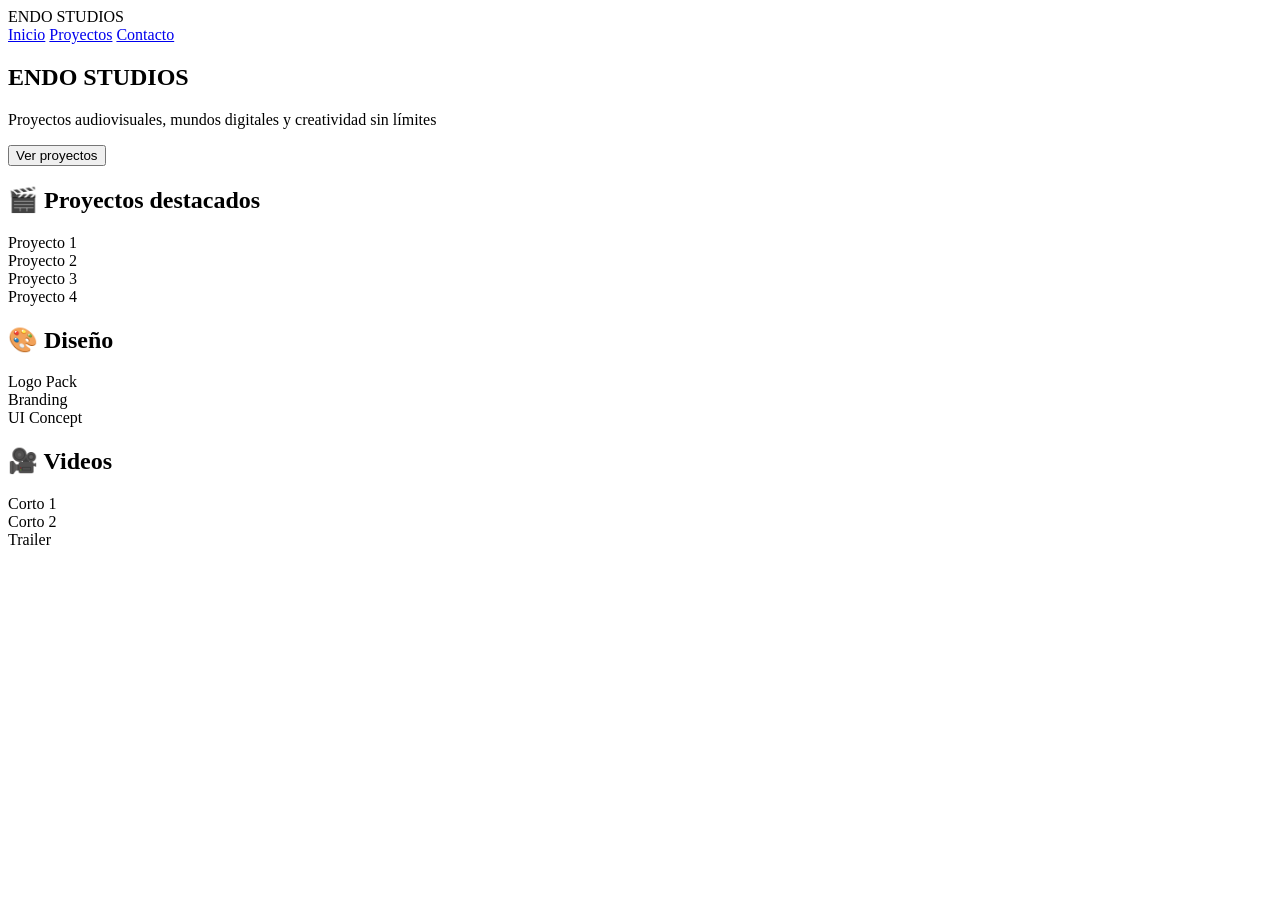
==== index.html @ b7f03356 "Update index.html" ====
<!DOCTYPE html>
<html lang="es">
<head>
  <meta charset="UTF-8">
  <title>ENDO STUDIOS</title>
  <link rel="stylesheet" href="style.css">
</head>

<body>

  <!-- NAV -->
  <header class="nav">
    <div class="logo">ENDO STUDIOS</div>
    <nav>
      <a href="#">Inicio</a>
      <a href="#proyectos">Proyectos</a>
      <a href="#contacto">Contacto</a>
    </nav>
  </header>

  <!-- HERO -->
  <section class="hero">
    <div class="hero-content">
      <h1>ENDO STUDIOS</h1>
      <p>Proyectos audiovisuales, mundos digitales y creatividad sin límites</p>
      <button>Ver proyectos</button>
    </div>
  </section>

  <!-- FILAS -->
  <section class="row" id="proyectos">
    <h2>🎬 Proyectos destacados</h2>
    <div class="row-scroll">
      <div class="card">Proyecto 1</div>
      <div class="card">Proyecto 2</div>
      <div class="card">Proyecto 3</div>
      <div class="card">Proyecto 4</div>
    </div>
  </section>

  <section class="row">
    <h2>🎨 Diseño</h2>
    <div class="row-scroll">
      <div class="card">Logo Pack</div>
      <div class="card">Branding</div>
      <div class="card">UI Concept</div>
    </div>
  </section>

  <section class="row">
    <h2>🎥 Videos</h2>
    <div class="row-scroll">
      <div class="card">Corto 1</div>
      <div class="card">Corto 2</div>
      <div class="card">Trailer</div>
    </div>
  </section>

</body>
</html>
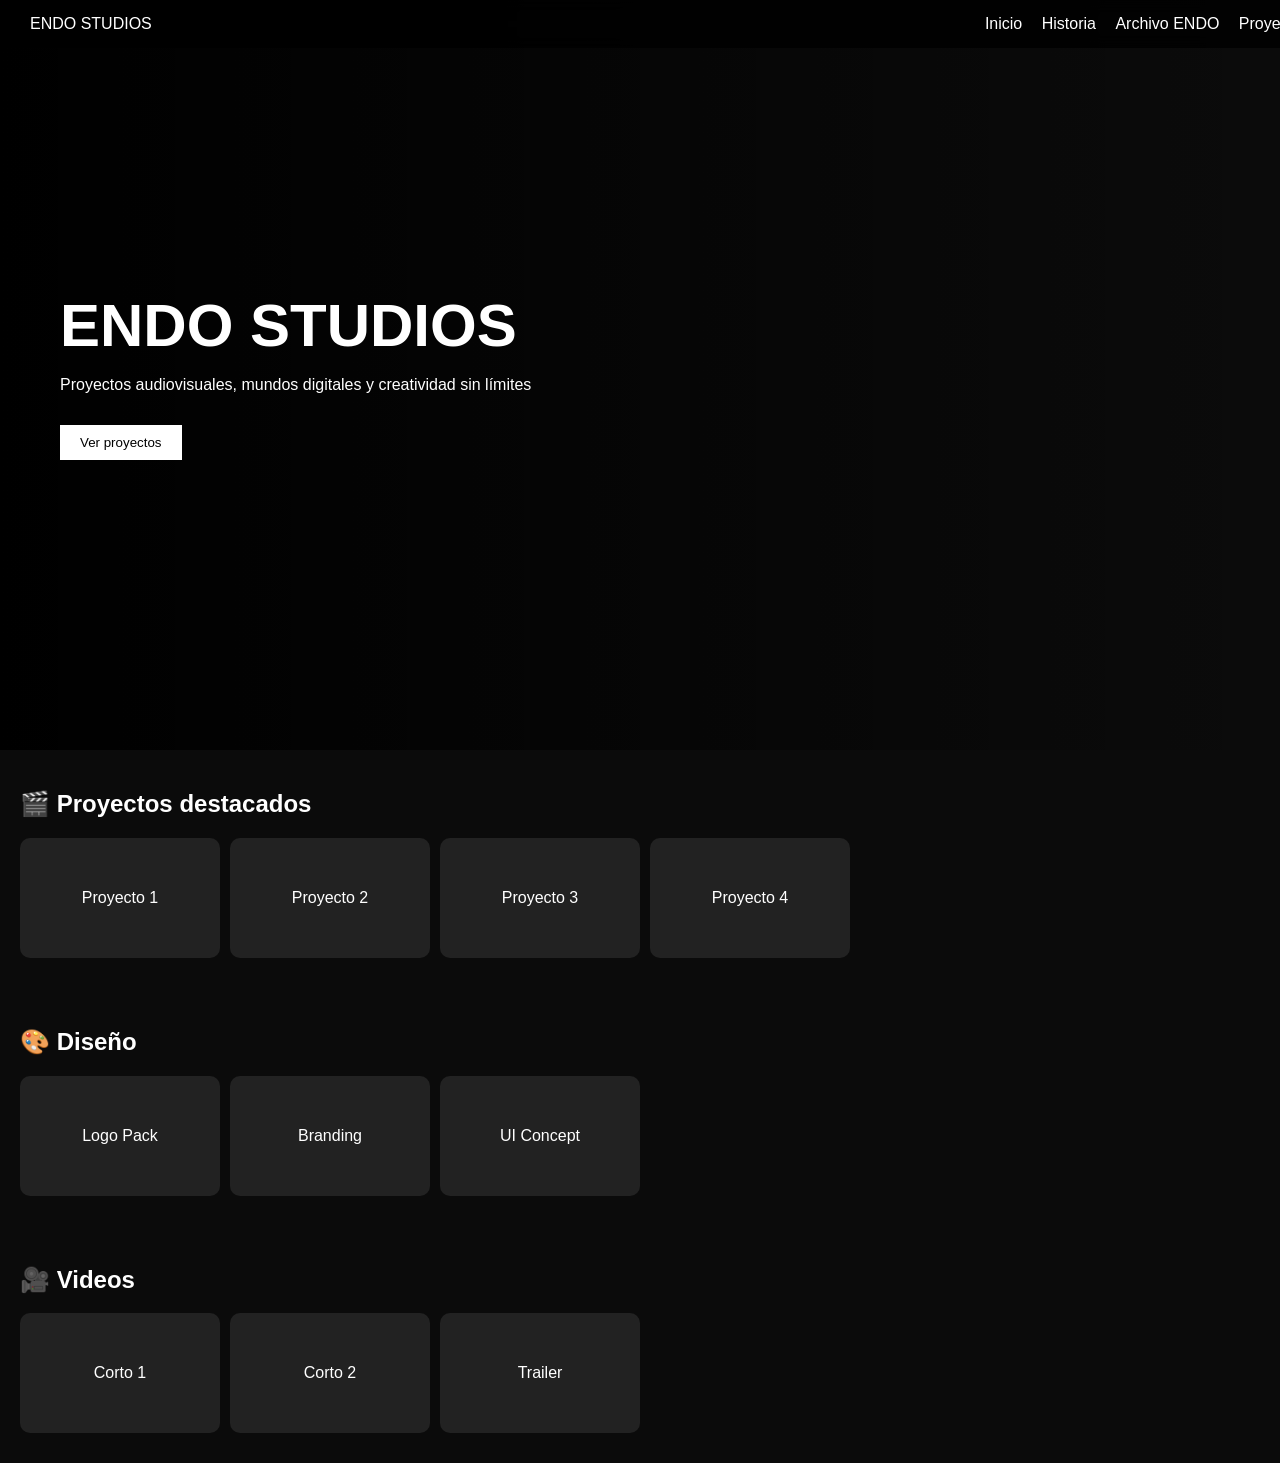
==== commit 6fb630e2: "Update index.html" ====
--- a/index.html
+++ b/index.html
@@ -10,13 +10,14 @@
 
   <!-- NAV -->
   <header class="nav">
-    <div class="logo">ENDO STUDIOS</div>
-    <nav>
-      <a href="#">Inicio</a>
-      <a href="#proyectos">Proyectos</a>
-      <a href="#contacto">Contacto</a>
-    </nav>
-  </header>
+  <div class="logo">ENDO STUDIOS</div>
+  <nav>
+    <a href="#">Inicio</a>
+    <a href="#historia">Historia</a>
+    <a href="#archivo">Archivo ENDO</a>
+    <a href="#proyectos">Proyectos</a>
+  </nav>
+</header>
 
   <!-- HERO -->
   <section class="hero">
--- a/style.css
+++ b/style.css
@@ -0,0 +1,75 @@
+body {
+  margin: 0;
+  background: #0b0b0b;
+  color: white;
+  font-family: Arial, sans-serif;
+}
+
+/* NAV */
+.nav {
+  display: flex;
+  justify-content: space-between;
+  padding: 15px 30px;
+  position: fixed;
+  width: 100%;
+  background: rgba(0,0,0,0.8);
+  backdrop-filter: blur(8px);
+}
+
+.nav a {
+  color: white;
+  margin-left: 15px;
+  text-decoration: none;
+}
+
+/* HERO */
+.hero {
+  height: 70vh;
+  background: linear-gradient(to right, black, transparent),
+              url('https://images.unsplash.com/photo-1524985069026-dd778a71c7b4') center/cover;
+  display: flex;
+  align-items: center;
+  padding: 60px;
+}
+
+.hero-content h1 {
+  font-size: 60px;
+  margin: 0;
+}
+
+.hero-content button {
+  margin-top: 15px;
+  padding: 10px 20px;
+  border: none;
+  background: white;
+  color: black;
+  cursor: pointer;
+}
+
+/* ROWS */
+.row {
+  padding: 20px;
+}
+
+.row-scroll {
+  display: flex;
+  overflow-x: auto;
+  gap: 10px;
+  padding-bottom: 10px;
+}
+
+.card {
+  min-width: 200px;
+  height: 120px;
+  background: #222;
+  border-radius: 10px;
+  display: flex;
+  align-items: center;
+  justify-content: center;
+  transition: 0.3s;
+}
+
+.card:hover {
+  transform: scale(1.05);
+  background: #333;
+}
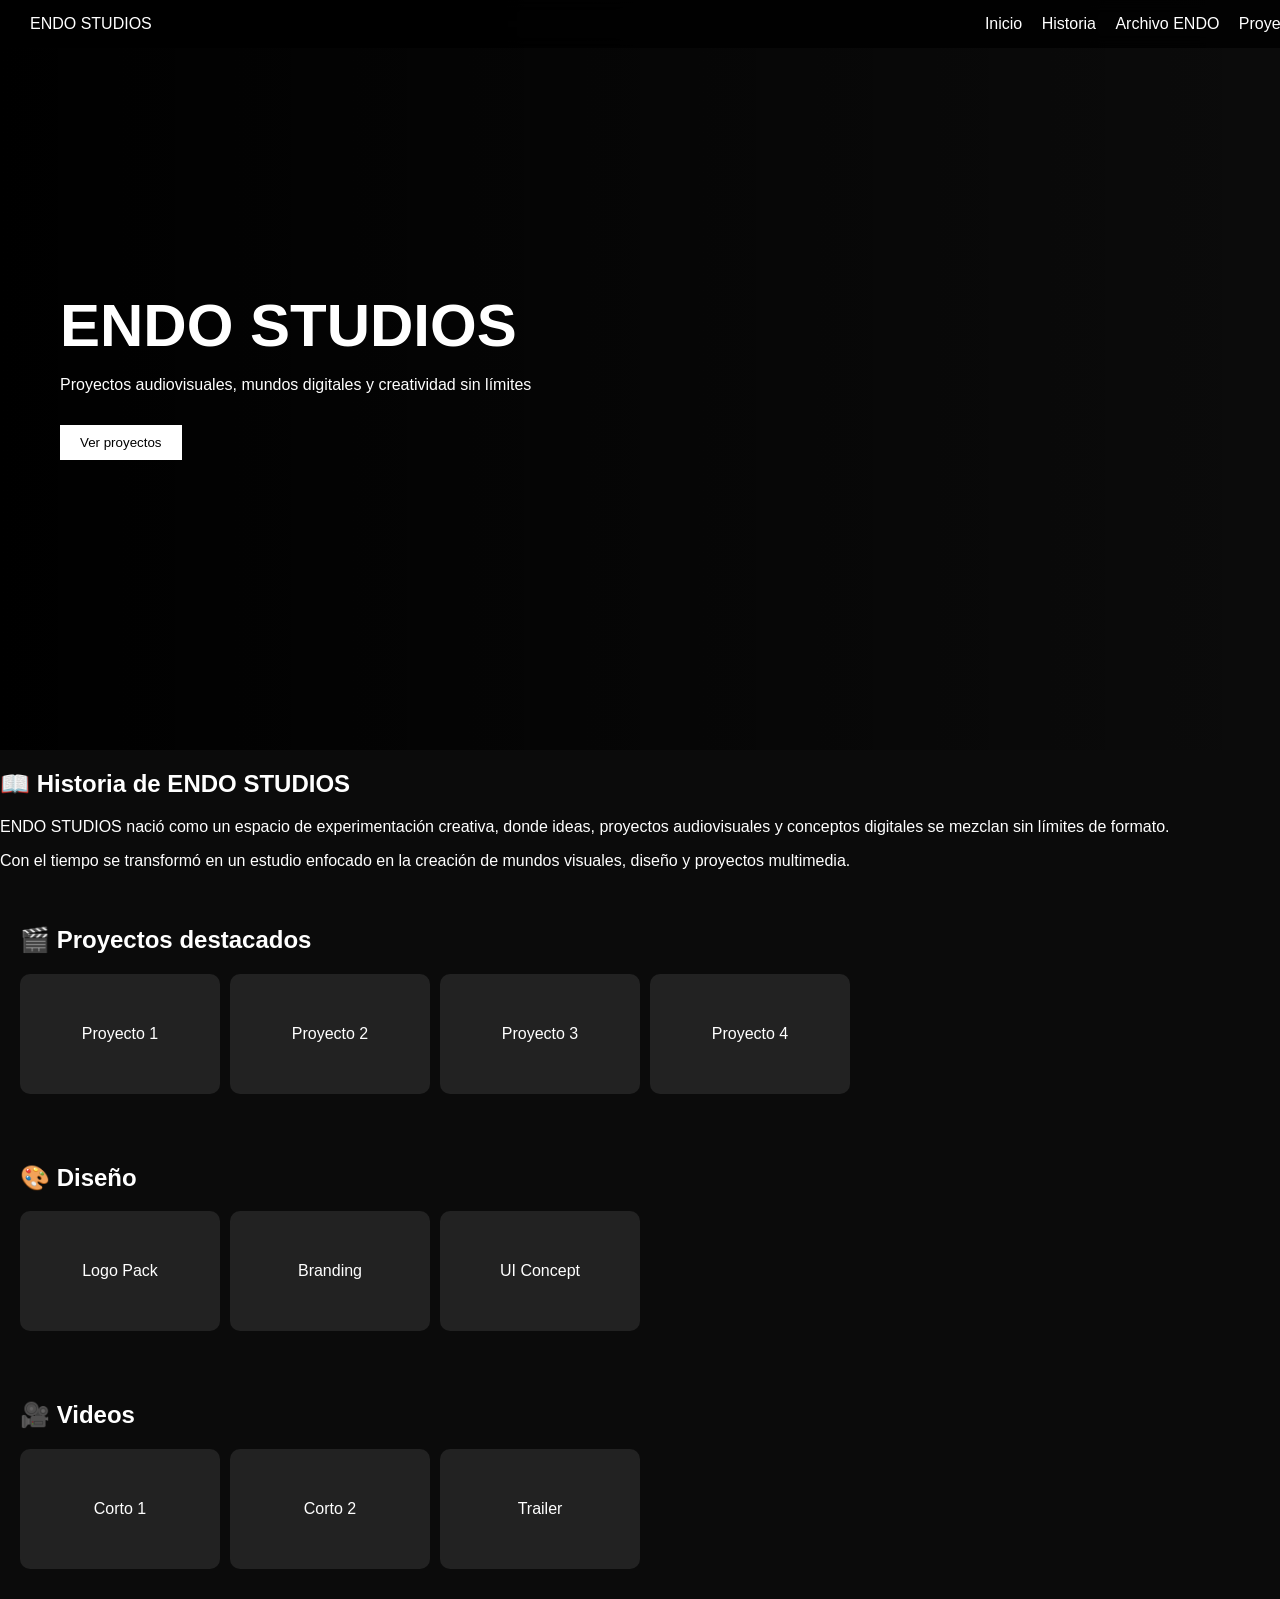
==== commit 82647d51: "Update index.html" ====
--- a/index.html
+++ b/index.html
@@ -27,6 +27,20 @@
       <button>Ver proyectos</button>
     </div>
   </section>
+  <section class="section" id="historia">
+  <h2>📖 Historia de ENDO STUDIOS</h2>
+
+  <p>
+    ENDO STUDIOS nació como un espacio de experimentación creativa,
+    donde ideas, proyectos audiovisuales y conceptos digitales se mezclan
+    sin límites de formato.
+  </p>
+
+  <p>
+    Con el tiempo se transformó en un estudio enfocado en la creación
+    de mundos visuales, diseño y proyectos multimedia.
+  </p>
+</section>
 
   <!-- FILAS -->
   <section class="row" id="proyectos">
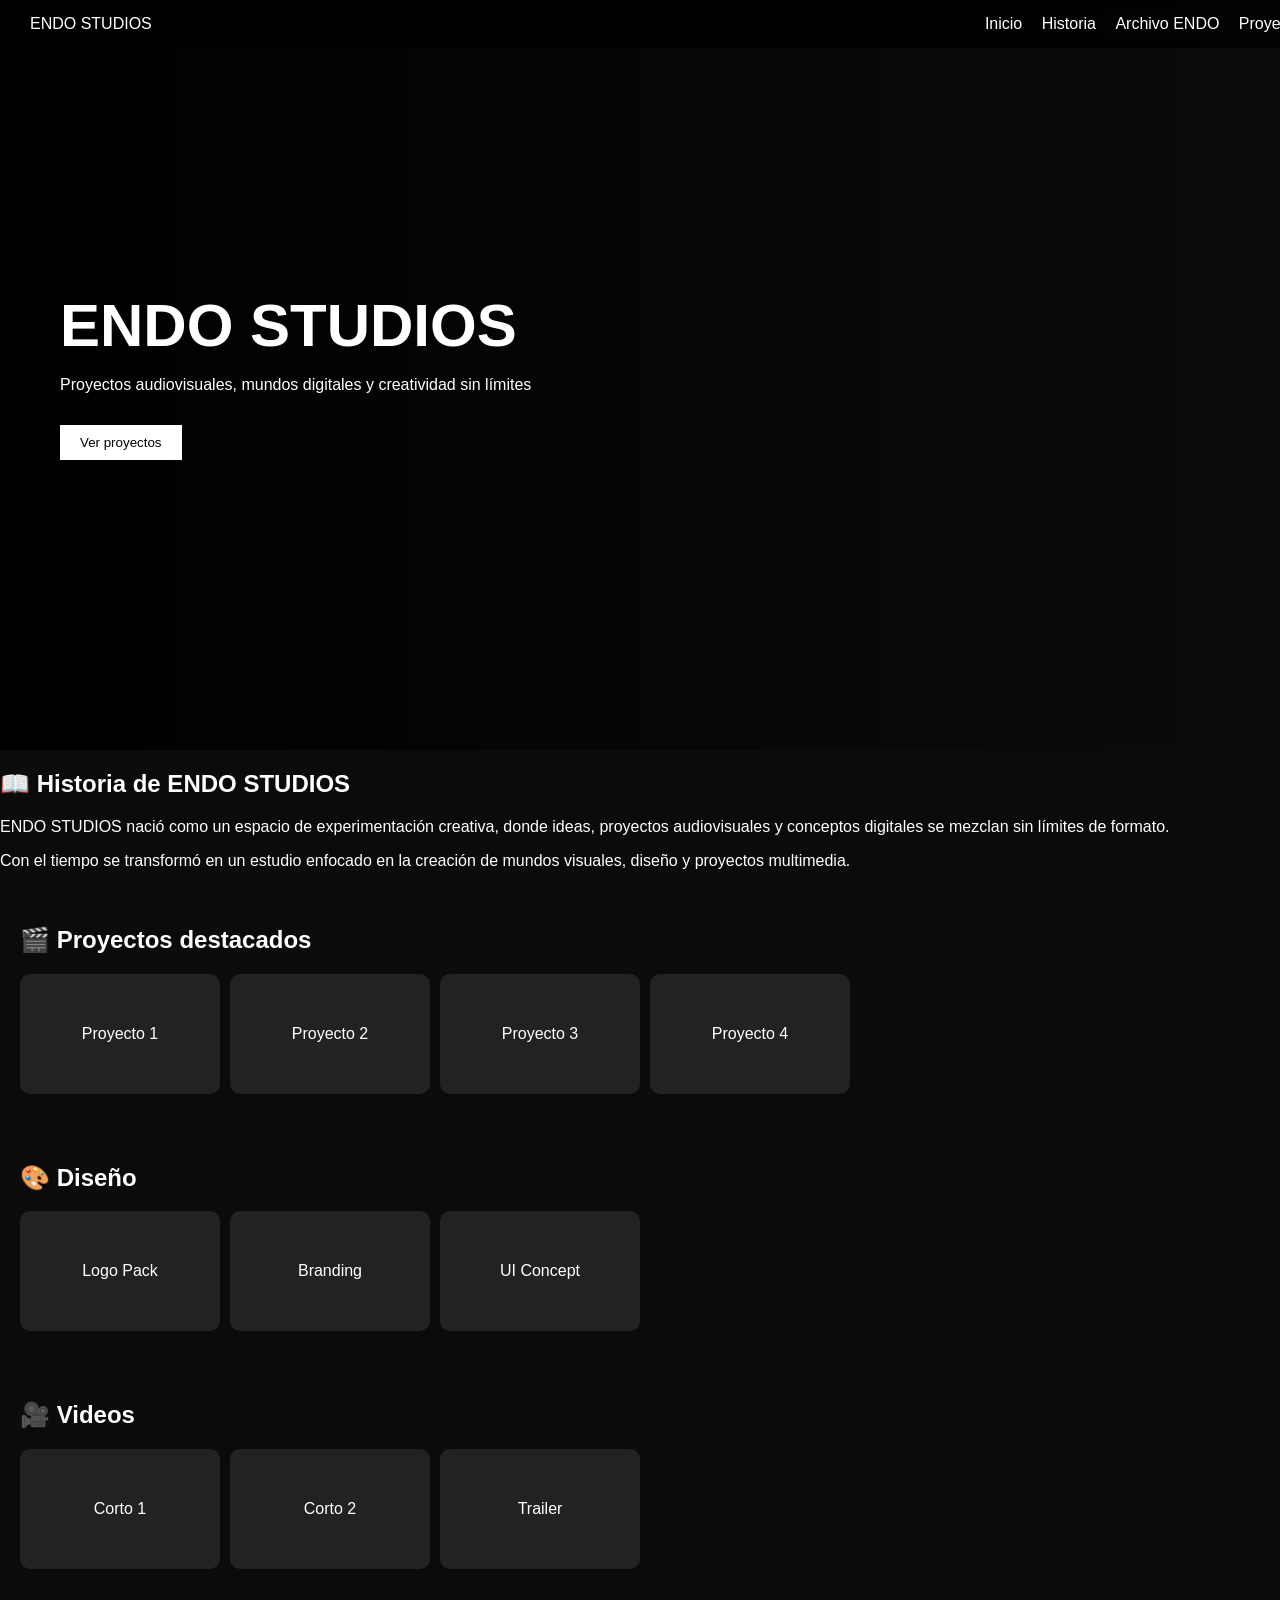
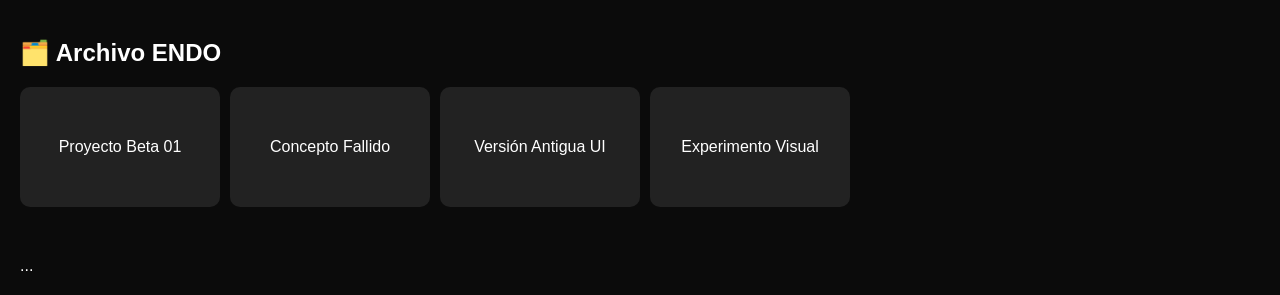
==== commit 0542b102: "Update index.html" ====
--- a/index.html
+++ b/index.html
@@ -73,3 +73,20 @@
 
 </body>
 </html>
+
+<!-- ARCHIVO ENDO -->
+<section class="row" id="archivo">
+  <h2>🗂️ Archivo ENDO</h2>
+
+  <div class="row-scroll">
+    <div class="card archive">Proyecto Beta 01</div>
+    <div class="card archive">Concepto Fallido</div>
+    <div class="card archive">Versión Antigua UI</div>
+    <div class="card archive">Experimento Visual</div>
+  </div>
+</section>
+
+<!-- PROYECTOS -->
+<section class="row" id="proyectos">
+  ...
+</section>
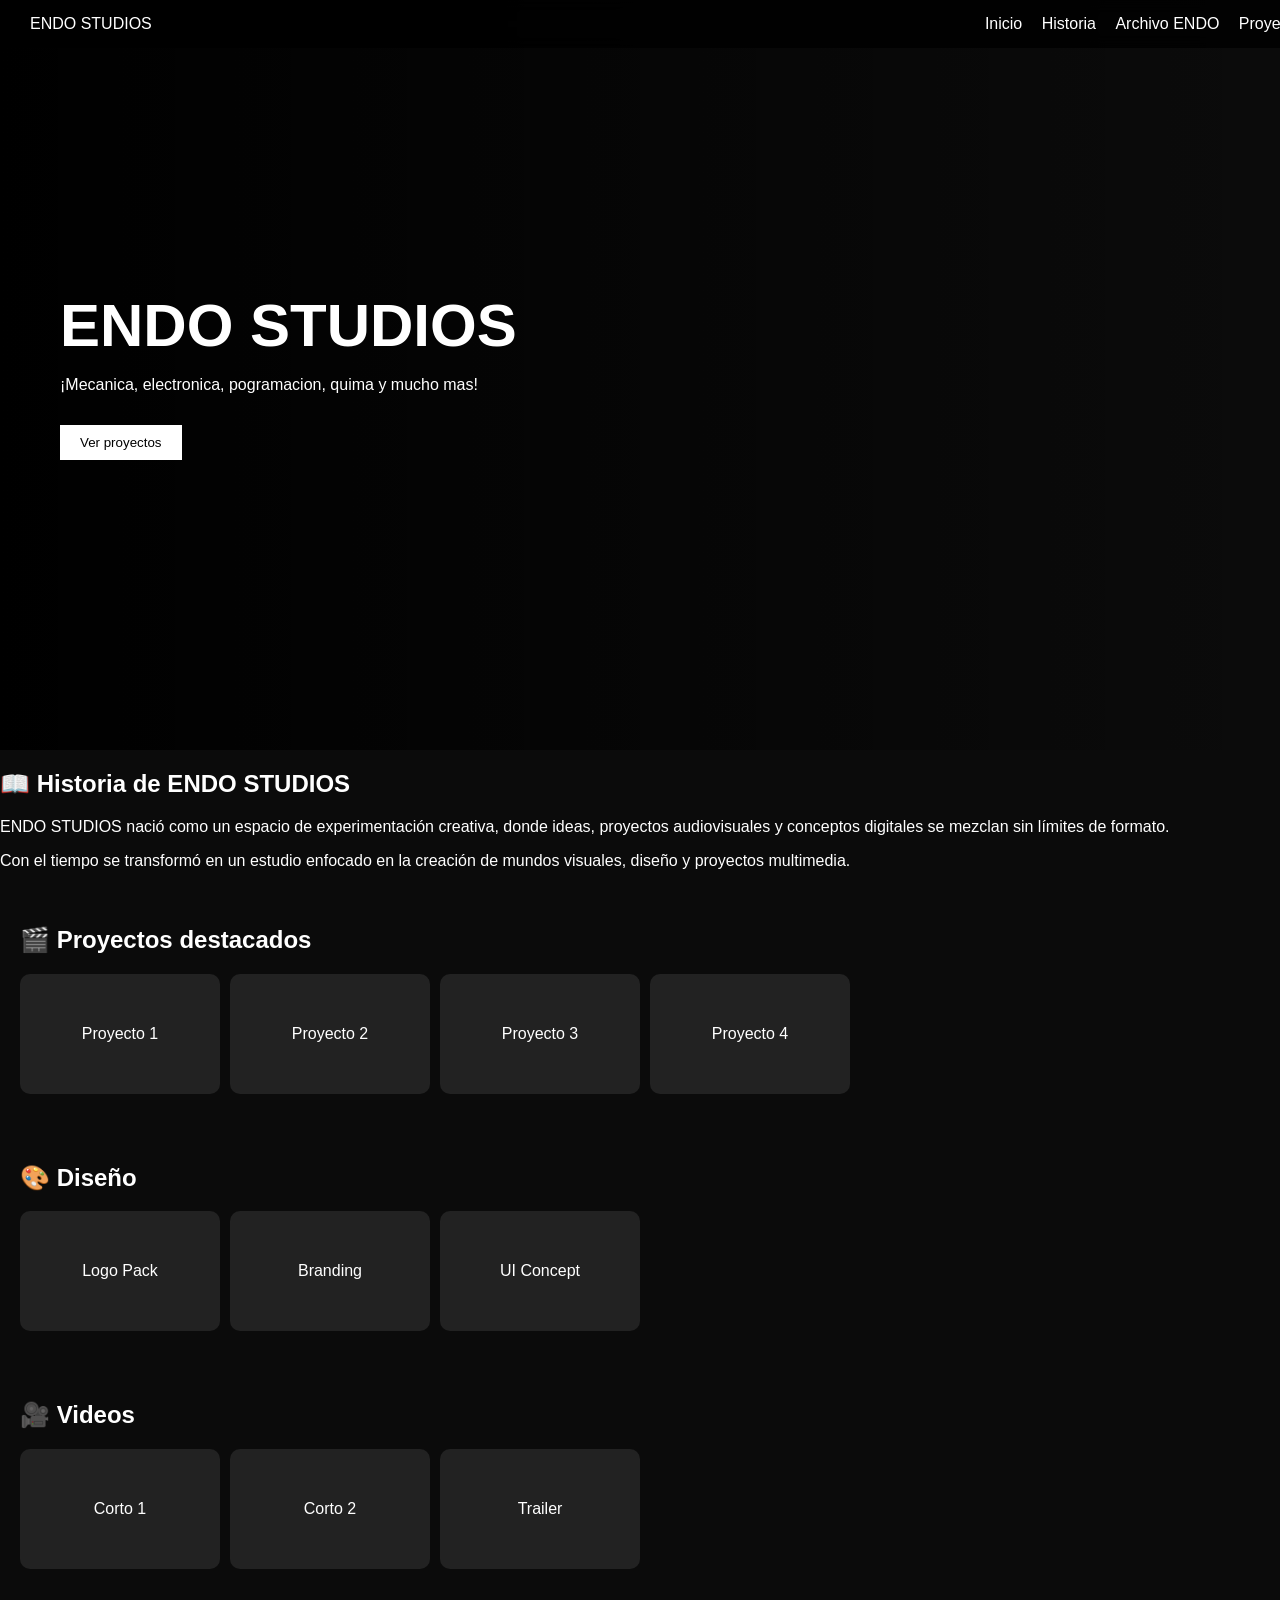
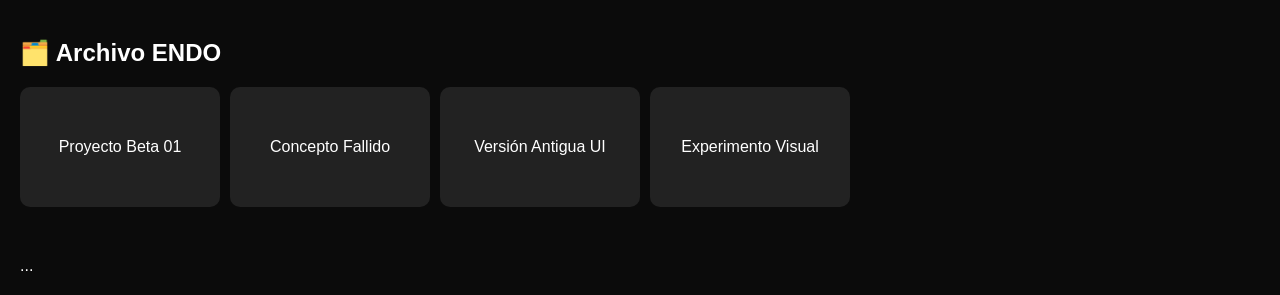
==== commit ea06c34f: "Update index.html" ====
--- a/index.html
+++ b/index.html
@@ -23,7 +23,7 @@
   <section class="hero">
     <div class="hero-content">
       <h1>ENDO STUDIOS</h1>
-      <p>Proyectos audiovisuales, mundos digitales y creatividad sin límites</p>
+      <p>¡Mecanica, electronica, pogramacion, quima y mucho mas!</p>
       <button>Ver proyectos</button>
     </div>
   </section>
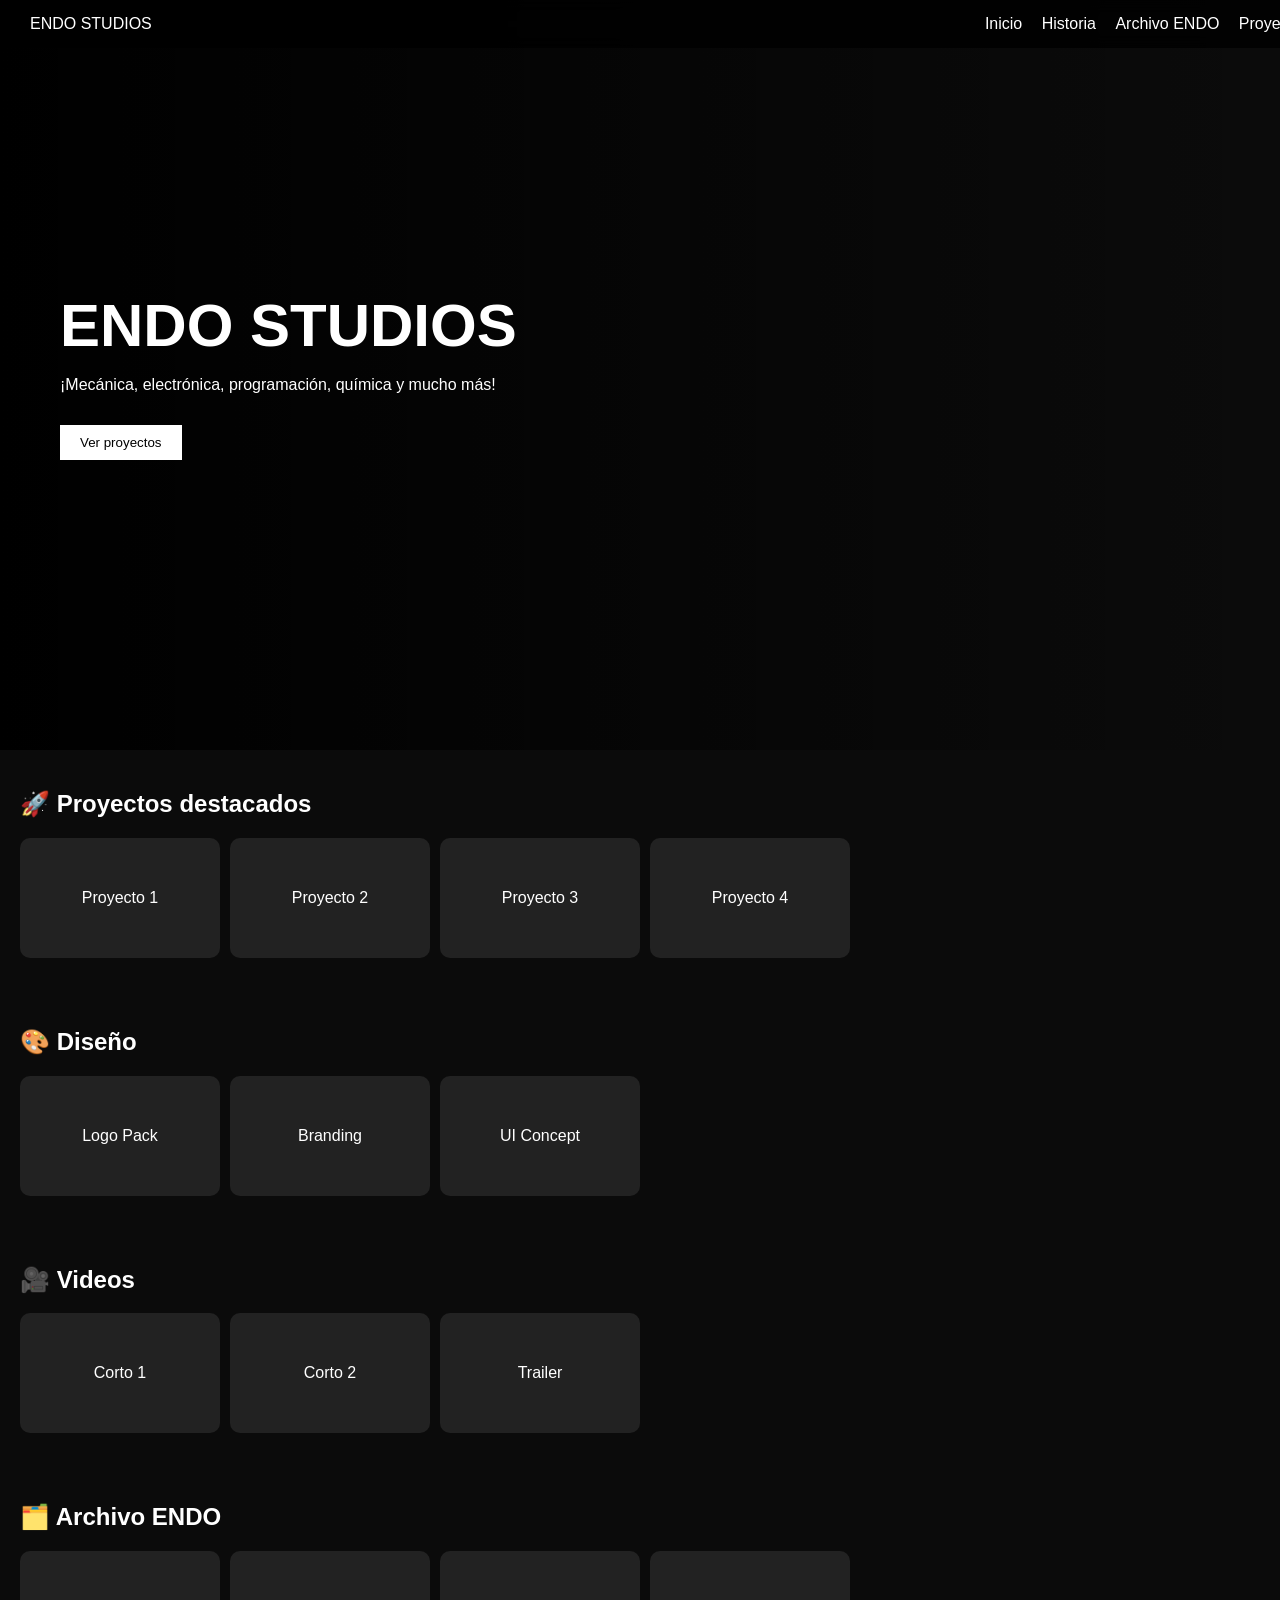
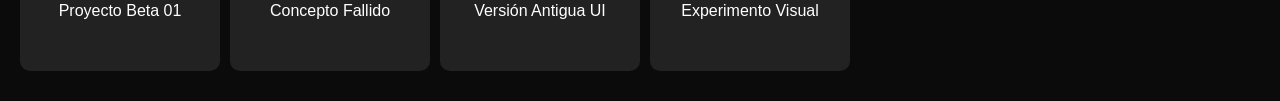
==== commit 514959e3: "Update index.html" ====
--- a/index.html
+++ b/index.html
@@ -10,41 +10,29 @@
 
   <!-- NAV -->
   <header class="nav">
-  <div class="logo">ENDO STUDIOS</div>
-  <nav>
-    <a href="#">Inicio</a>
-    <a href="#historia">Historia</a>
-    <a href="#archivo">Archivo ENDO</a>
-    <a href="#proyectos">Proyectos</a>
-  </nav>
-</header>
+    <div class="logo">ENDO STUDIOS</div>
+    <nav>
+      <a href="index.html">Inicio</a>
+      <a href="historia.html">Historia</a>
+      <a href="#archivo">Archivo ENDO</a>
+      <a href="#proyectos">Proyectos</a>
+    </nav>
+  </header>
 
   <!-- HERO -->
   <section class="hero">
     <div class="hero-content">
       <h1>ENDO STUDIOS</h1>
-      <p>¡Mecanica, electronica, pogramacion, quima y mucho mas!</p>
-      <button>Ver proyectos</button>
+      <p>¡Mecánica, electrónica, programación, química y mucho más!</p>
+      <button onclick="location.href='#proyectos'">
+        Ver proyectos
+      </button>
     </div>
   </section>
-  <section class="section" id="historia">
-  <h2>📖 Historia de ENDO STUDIOS</h2>
 
-  <p>
-    ENDO STUDIOS nació como un espacio de experimentación creativa,
-    donde ideas, proyectos audiovisuales y conceptos digitales se mezclan
-    sin límites de formato.
-  </p>
-
-  <p>
-    Con el tiempo se transformó en un estudio enfocado en la creación
-    de mundos visuales, diseño y proyectos multimedia.
-  </p>
-</section>
-
-  <!-- FILAS -->
+  <!-- PROYECTOS DESTACADOS -->
   <section class="row" id="proyectos">
-    <h2>🎬 Proyectos destacados</h2>
+    <h2>🚀 Proyectos destacados</h2>
     <div class="row-scroll">
       <div class="card">Proyecto 1</div>
       <div class="card">Proyecto 2</div>
@@ -53,6 +41,7 @@
     </div>
   </section>
 
+  <!-- DISEÑO -->
   <section class="row">
     <h2>🎨 Diseño</h2>
     <div class="row-scroll">
@@ -62,6 +51,7 @@
     </div>
   </section>
 
+  <!-- VIDEOS -->
   <section class="row">
     <h2>🎥 Videos</h2>
     <div class="row-scroll">
@@ -71,22 +61,17 @@
     </div>
   </section>
 
+  <!-- ARCHIVO ENDO -->
+  <section class="row" id="archivo">
+    <h2>🗂️ Archivo ENDO</h2>
+
+    <div class="row-scroll">
+      <div class="card archive">Proyecto Beta 01</div>
+      <div class="card archive">Concepto Fallido</div>
+      <div class="card archive">Versión Antigua UI</div>
+      <div class="card archive">Experimento Visual</div>
+    </div>
+  </section>
+
 </body>
 </html>
-
-<!-- ARCHIVO ENDO -->
-<section class="row" id="archivo">
-  <h2>🗂️ Archivo ENDO</h2>
-
-  <div class="row-scroll">
-    <div class="card archive">Proyecto Beta 01</div>
-    <div class="card archive">Concepto Fallido</div>
-    <div class="card archive">Versión Antigua UI</div>
-    <div class="card archive">Experimento Visual</div>
-  </div>
-</section>
-
-<!-- PROYECTOS -->
-<section class="row" id="proyectos">
-  ...
-</section>
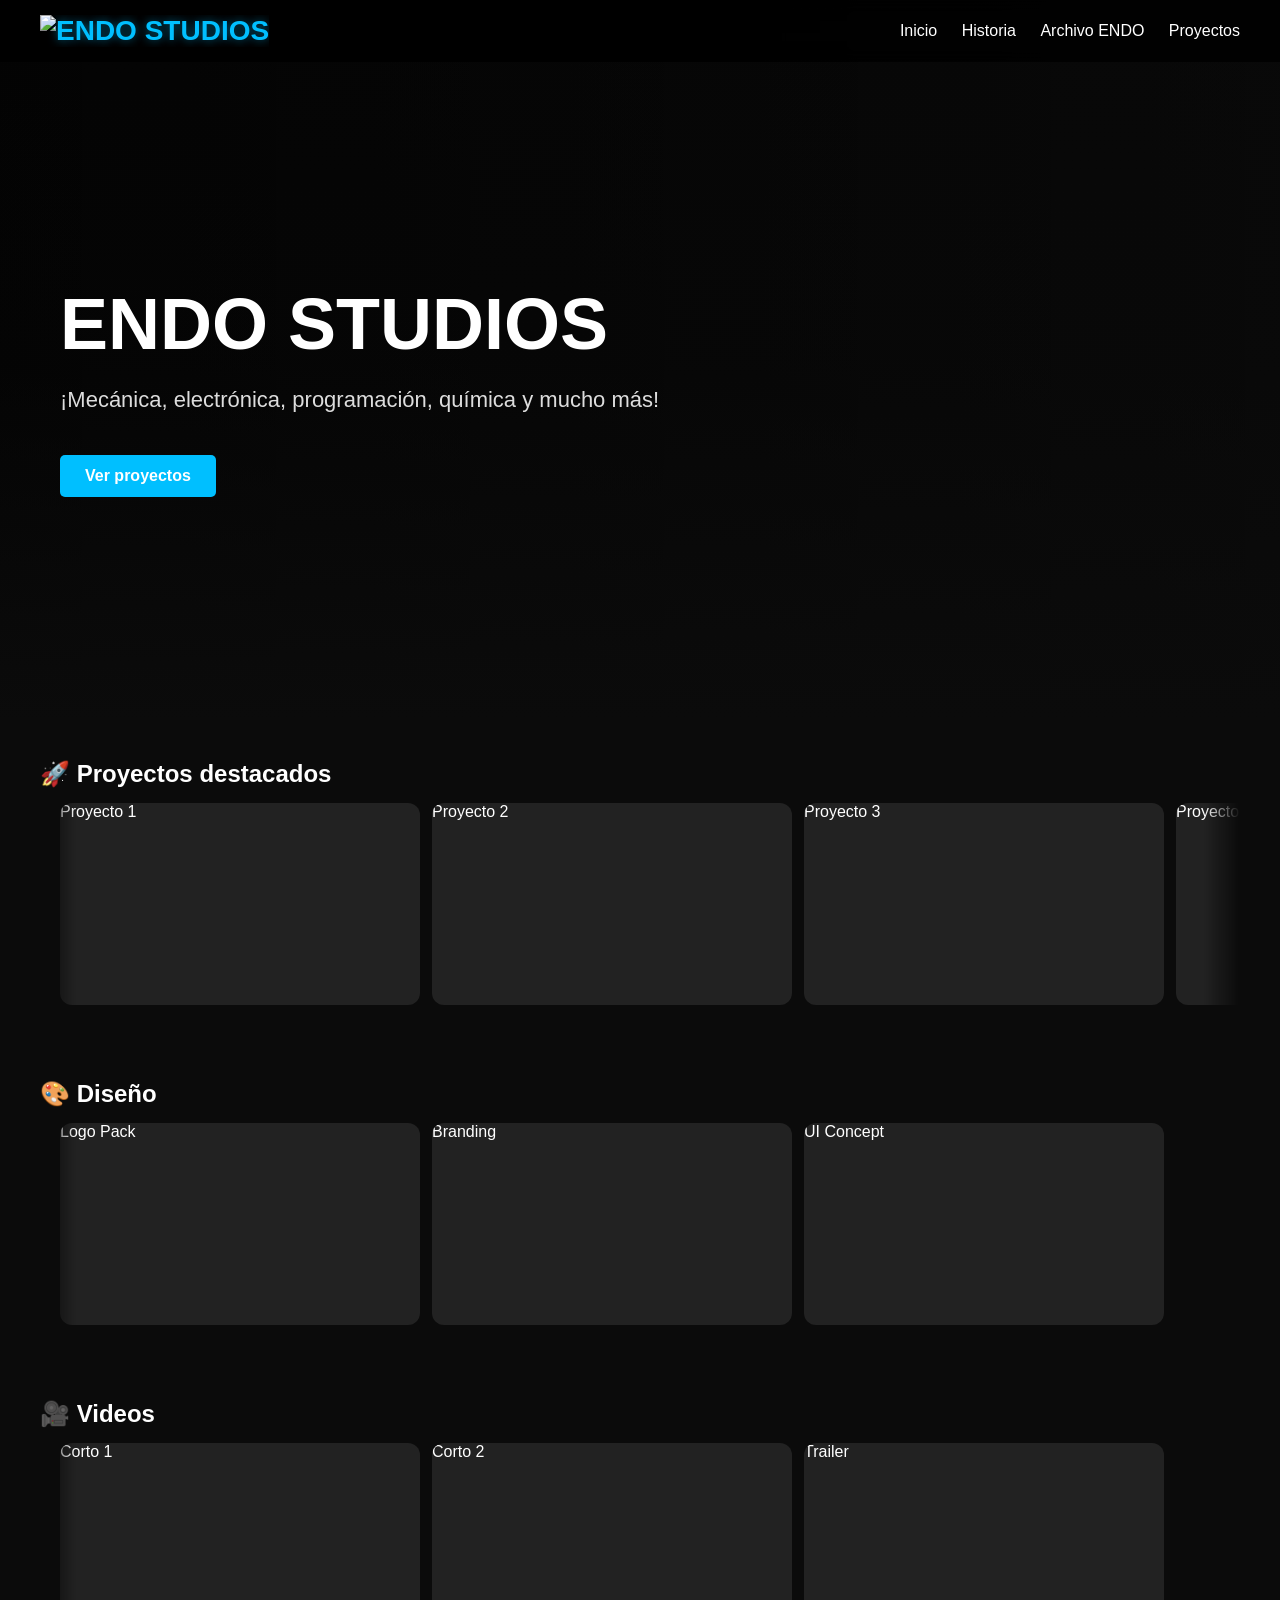
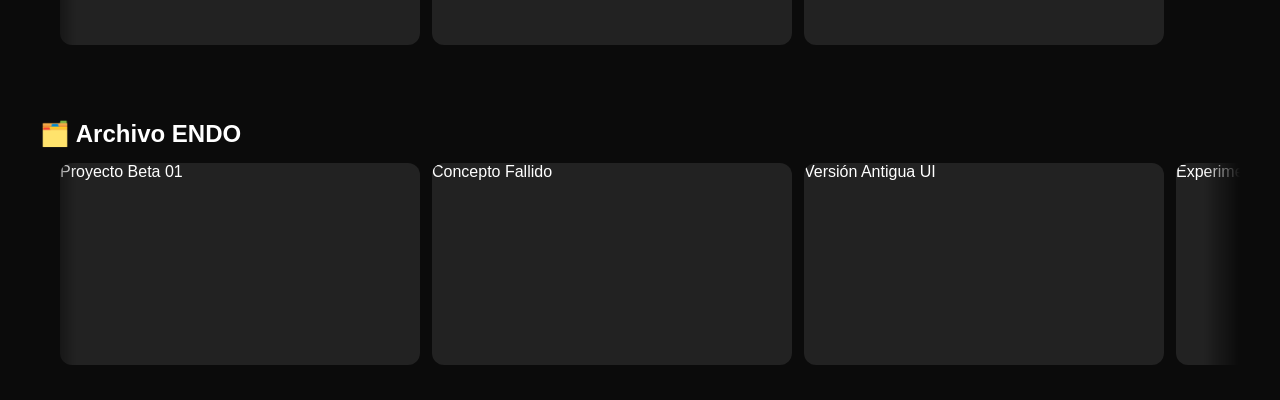
==== commit b62c7c8f: "Update index.html" ====
--- a/index.html
+++ b/index.html
@@ -10,7 +10,9 @@
 
   <!-- NAV -->
   <header class="nav">
-    <div class="logo">ENDO STUDIOS</div>
+    <div class="logo">
+    <img src="https://ibb.co/rGRPZ7gn" alt="ENDO STUDIOS">
+</div>
     <nav>
       <a href="index.html">Inicio</a>
       <a href="historia.html">Historia</a>
--- a/style.css
+++ b/style.css
@@ -1,75 +1,270 @@
 body {
-  margin: 0;
-  background: #0b0b0b;
-  color: white;
-  font-family: Arial, sans-serif;
+margin: 0;
+background: #0b0b0b;
+color: white;
+font-family: Arial, Helvetica, sans-serif;
 }
 
 /* NAV */
+
 .nav {
-  display: flex;
-  justify-content: space-between;
-  padding: 15px 30px;
-  position: fixed;
-  width: 100%;
-  background: rgba(0,0,0,0.8);
-  backdrop-filter: blur(8px);
+display: flex;
+justify-content: space-between;
+align-items: center;
+
+padding: 15px 40px;
+
+position: fixed;
+top: 0;
+left: 0;
+width: 100%;
+
+box-sizing: border-box;
+
+background: rgba(0,0,0,0.85);
+backdrop-filter: blur(8px);
+
+z-index: 1000;
+}
+
+.logo {
+font-size: 28px;
+font-weight: bold;
+color: #00BFFF;
+text-shadow: 0 0 10px rgba(0,191,255,0.5);
 }
 
 .nav a {
-  color: white;
-  margin-left: 15px;
-  text-decoration: none;
+color: white;
+text-decoration: none;
+margin-left: 20px;
+transition: 0.2s;
+}
+
+.nav a:hover {
+color: #00BFFF;
 }
 
 /* HERO */
+
 .hero {
-  height: 70vh;
-  background: linear-gradient(to right, black, transparent),
-              url('https://images.unsplash.com/photo-1524985069026-dd778a71c7b4') center/cover;
-  display: flex;
-  align-items: center;
-  padding: 60px;
+height: 80vh;
+
+display: flex;
+align-items: center;
+
+padding: 0 60px;
+
+background:
+linear-gradient(
+to top,
+#0b0b0b 0%,
+rgba(11,11,11,0.3) 50%,
+rgba(11,11,11,0.2) 100%
+),
+linear-gradient(
+to right,
+rgba(0,0,0,0.9),
+rgba(0,0,0,0.3)
+),
+url("https://images.unsplash.com/photo-1518770660439-4636190af475")
+center center / cover;
+}
+
+.hero-content {
+max-width: 700px;
 }
 
 .hero-content h1 {
-  font-size: 60px;
-  margin: 0;
+font-size: 72px;
+margin-bottom: 15px;
+}
+
+.hero-content p {
+font-size: 22px;
+color: #dddddd;
+max-width: 600px;
 }
 
 .hero-content button {
-  margin-top: 15px;
-  padding: 10px 20px;
-  border: none;
-  background: white;
-  color: black;
-  cursor: pointer;
-}
-
-/* ROWS */
+margin-top: 20px;
+
+padding: 12px 25px;
+
+border: none;
+border-radius: 5px;
+
+font-size: 16px;
+font-weight: bold;
+
+cursor: pointer;
+
+background: #00BFFF;
+color: white;
+}
+
+.hero-content button:hover {
+background: #33CCFF;
+}
+
+/* SECCIONES */
+
 .row {
-  padding: 20px;
-}
+position: relative;
+padding: 20px 40px;
+overflow: hidden;
+}
+
+.row h2 {
+margin-bottom: 15px;
+}
+
+/* SCROLL HORIZONTAL */
 
 .row-scroll {
-  display: flex;
-  overflow-x: auto;
-  gap: 10px;
-  padding-bottom: 10px;
-}
+display: flex;
+gap: 12px;
+
+overflow-x: auto;
+overflow-y: hidden;
+
+padding: 0 20px 15px 20px;
+
+scrollbar-width: none;
+
+/* DEGRADADO EN LOS BORDES */
+mask-image: linear-gradient(
+to right,
+transparent 0%,
+black 3%,
+black 97%,
+transparent 100%
+);
+
+-webkit-mask-image: linear-gradient(
+to right,
+transparent 0%,
+black 3%,
+black 97%,
+transparent 100%
+);
+}
+
+.row-scroll::-webkit-scrollbar {
+display: none;
+}
+
+/* CARDS */
 
 .card {
-  min-width: 200px;
-  height: 120px;
-  background: #222;
-  border-radius: 10px;
-  display: flex;
-  align-items: center;
-  justify-content: center;
-  transition: 0.3s;
+width: 360px;
+min-width: 360px;
+
+height: 202px;
+
+border-radius: 12px;
+overflow: hidden;
+
+background: #222;
+
+transition: all 0.2s ease;
+cursor: pointer;
 }
 
 .card:hover {
-  transform: scale(1.05);
-  background: #333;
-}
+transform: scale(1.08);
+
+box-shadow:
+0 0 15px rgba(0,191,255,0.4),
+0 0 30px rgba(0,191,255,0.2);
+}
+
+.card-image {
+width: 100%;
+height: 100%;
+
+object-fit: cover;
+display: block;
+}
+
+/* TITULO SOBRE IMAGEN */
+
+.card-title {
+position: absolute;
+
+left: 0;
+right: 0;
+bottom: 0;
+
+padding: 12px;
+
+background:
+linear-gradient(
+transparent,
+rgba(0,0,0,0.95)
+);
+
+font-weight: bold;
+}
+
+/* PAGINAS INTERNAS */
+
+.section {
+max-width: 1000px;
+
+margin: auto;
+
+padding: 120px 30px 40px 30px;
+}
+
+.section h2 {
+margin-bottom: 20px;
+color: #00BFFF;
+}
+
+/* TIMELINE */
+
+.timeline {
+border-left: 3px solid #00BFFF;
+padding-left: 25px;
+}
+
+.timeline-item {
+margin-bottom: 35px;
+position: relative;
+}
+
+.timeline-item::before {
+content: "";
+
+position: absolute;
+
+width: 14px;
+height: 14px;
+
+border-radius: 50%;
+
+background: #00BFFF;
+
+left: -34px;
+top: 5px;
+}
+
+/* BOTONES */
+
+.btn {
+display: inline-block;
+
+background: #00BFFF;
+color: white;
+
+padding: 12px 20px;
+
+border-radius: 6px;
+
+text-decoration: none;
+}
+
+.btn:hover {
+background: #33CCFF;
+}
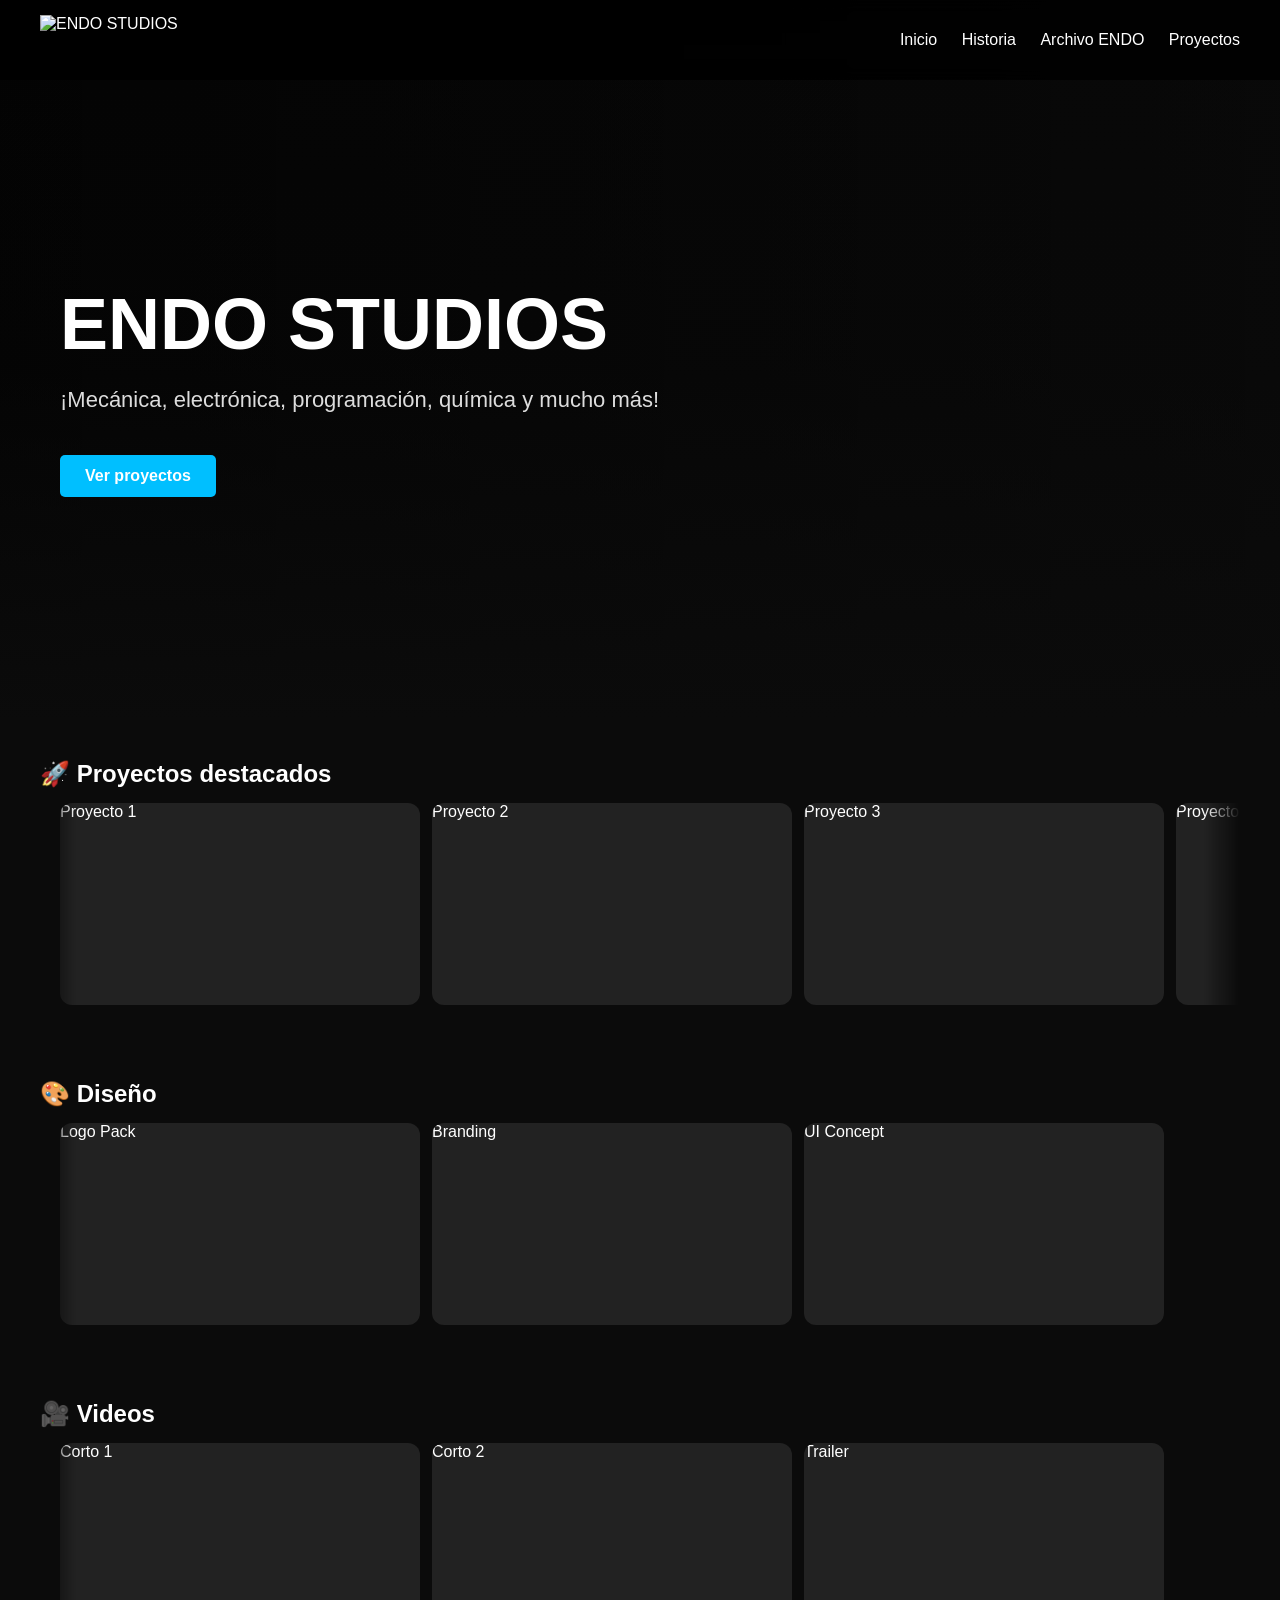
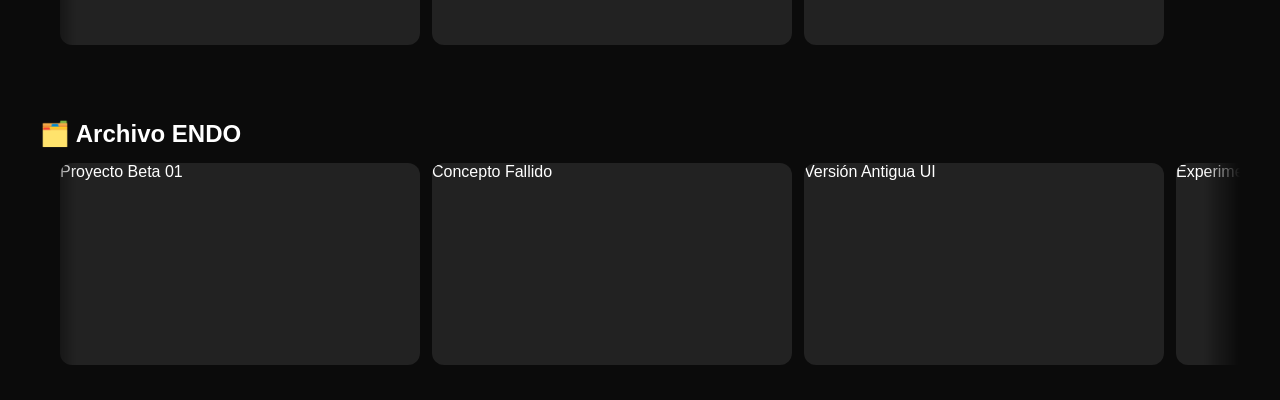
==== commit 14e8c8a1: "Update index.html" ====
--- a/index.html
+++ b/index.html
@@ -11,7 +11,7 @@
   <!-- NAV -->
   <header class="nav">
     <div class="logo">
-    <img src="https://ibb.co/rGRPZ7gn" alt="ENDO STUDIOS">
+    <img src="https://i.ibb.co/XZrBz29m/ENDO-STUDIOS.png" alt="ENDO STUDIOS">
 </div>
     <nav>
       <a href="index.html">Inicio</a>
--- a/style.css
+++ b/style.css
@@ -27,11 +27,10 @@
 z-index: 1000;
 }
 
-.logo {
-font-size: 28px;
-font-weight: bold;
-color: #00BFFF;
-text-shadow: 0 0 10px rgba(0,191,255,0.5);
+.logo img {
+    height: 50px;
+    width: auto;
+    display: block;
 }
 
 .nav a {
